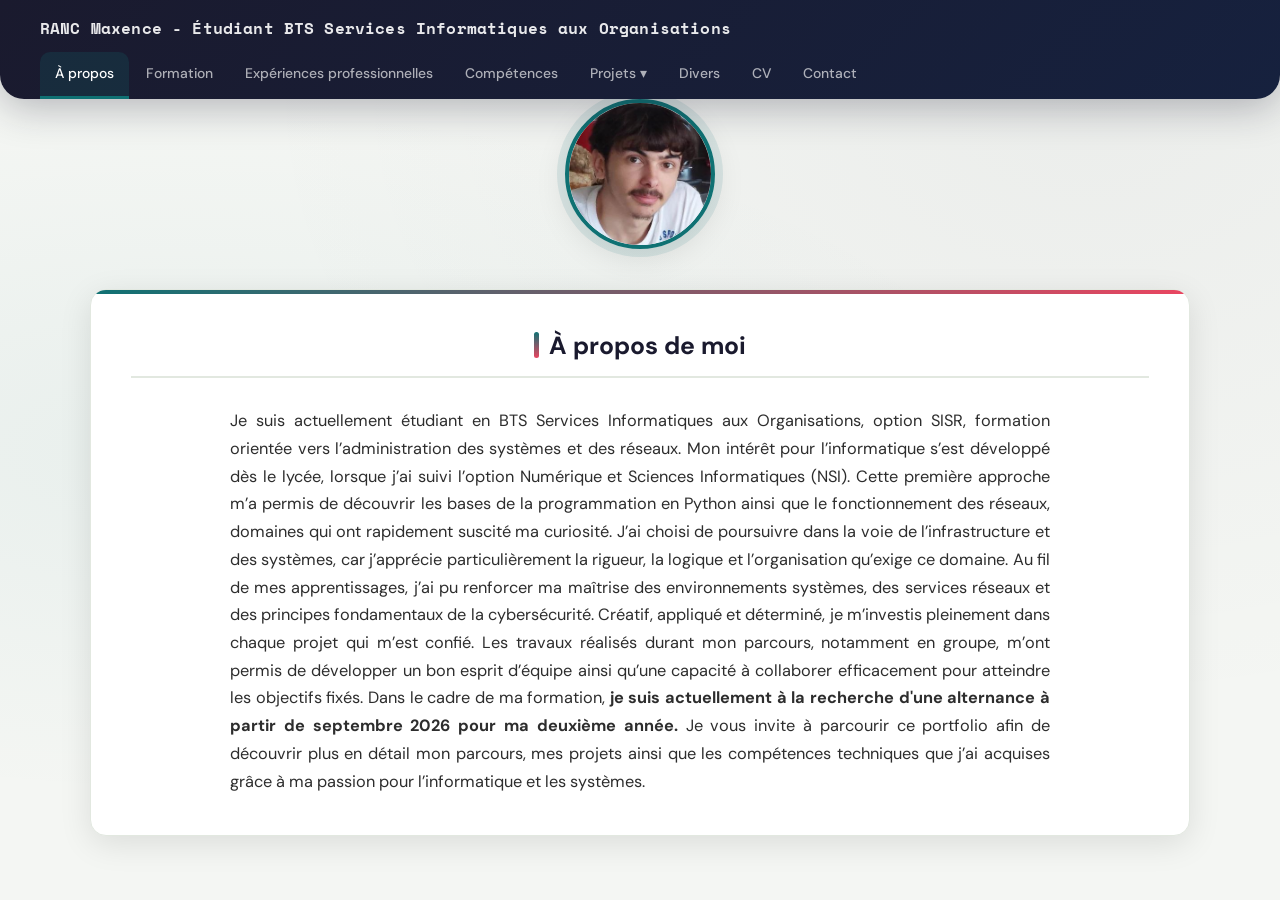
==== index.html @ 7675d635 "Add files via upload" ====
<!DOCTYPE html>
<html lang="fr">
<head>
    <meta charset="UTF-8">
    <title>À propos de moi</title>
    <link rel="stylesheet" href="style.css">
</head>

<body>
    <header>
        <h1>RANC Maxence - Étudiant BTS Services Informatiques aux Organisations</h1>

        <nav id="menu">
            <ul>
                <li><a href="index.html" class="active">À propos</a></li>
                <li><a href="formation.html">Formation</a></li>
                <li><a href="experience.html">Expériences professionnelles</a></li>
                <li><a href="competences.html">Compétences</a></li>
                <li class="dropdown">
                <a href="projets.html">Projets ▾</a>
                <ul class="dropdown-menu">
                    <li class="has-submenu">
                        <a href="#">1ère année BTS ▸</a>
                        <ul class="submenu">
                            <li><a href="projets.html#mission-cv">CV / Entretien</a></li>
                            <li><a href="projets.html#mission-site">Site web vitrine</a></li>
                            <li><a href="projets.html#mission-ao-pc">Appel d'offres PC</a></li>
                            <li><a href="projets.html#mission-cablage">Câblage réseau</a></li>
                            <li><a href="projets.html#mission-p2p">Réseau poste à poste</a></li>
                            <li><a href="projets.html#mission-yumi">YUMI – Clé multiboot</a></li>
                            <li><a href="projets.html#mission-brocker">Refonte Brocker'Info</a></li>
                        </ul>
                    </li>
                    <li class="has-submenu">
                        <a href="#">2ème année BTS ▸</a>
                        <ul class="submenu">
                            <li class="dropdown-empty">Aucun projet pour le moment</li>
                        </ul>
                    </li>
                </ul>
            </li>
                <li><a href="divers.html">Divers</a></li>
                <li><a href="cv.html">CV</a></li>
                <li><a href="contact.html">Contact</a></li>
            </ul>
        </nav>

    </header>
    <main>
        <img id="PhotoDeMoi" src="Photo.jpg" width=150px>
        <section id="a-propos-de-moi">
          <h2>À propos de moi</h2>
          <p>
            Je suis actuellement étudiant en BTS Services Informatiques aux Organisations, option SISR, formation orientée vers l’administration des systèmes et des réseaux.
    Mon intérêt pour l’informatique s’est développé dès le lycée, lorsque j’ai suivi l’option Numérique et Sciences Informatiques (NSI). Cette première approche m’a permis de découvrir les bases de la programmation en Python ainsi que le fonctionnement des réseaux, domaines qui ont rapidement suscité ma curiosité.
    J’ai choisi de poursuivre dans la voie de l’infrastructure et des systèmes, car j’apprécie particulièrement la rigueur, la logique et l’organisation qu’exige ce domaine. Au fil de mes apprentissages, j’ai pu renforcer ma maîtrise des environnements systèmes, des services réseaux et des principes fondamentaux de la cybersécurité.
    Créatif, appliqué et déterminé, je m’investis pleinement dans chaque projet qui m’est confié. Les travaux réalisés durant mon parcours, notamment en groupe, m’ont permis de développer un bon esprit d’équipe ainsi qu’une capacité à collaborer efficacement pour atteindre les objectifs fixés.
    Dans le cadre de ma formation, <b>je suis actuellement à la recherche d'une alternance à partir de septembre 2026 pour ma deuxième année.</b>
    Je vous invite à parcourir ce portfolio afin de découvrir plus en détail mon parcours, mes projets ainsi que les compétences techniques que j’ai acquises grâce à ma passion pour l’informatique et les systèmes.
          </p>
        </section>

    </main>

    </body>
</html>
---- style.css ----
/* =============================================
   IMPORT FONTS
   ============================================= */
@import url('https://fonts.googleapis.com/css2?family=Space+Mono:wght@400;700&family=DM+Sans:ital,wght@0,300;0,400;0,500;0,700;1,400&display=swap');

/* =============================================
   VARIABLES
   ============================================= */
:root {
  --dark:       #1a1a2e;
  --dark2:      #16213e;
  --accent:     #0f7173;
  --accent2:    #e94560;
  --light:      #f4f6f3;
  --card-bg:    #ffffff;
  --text:       #2d2d2d;
  --text-light: #666;
  --border:     #e2e8e0;
  --shadow-sm:  0 2px 12px rgba(0,0,0,0.06);
  --shadow-md:  0 8px 32px rgba(0,0,0,0.10);
  --shadow-lg:  0 20px 60px rgba(0,0,0,0.15);
  --radius:     16px;
  --radius-sm:  10px;
}

/* =============================================
   BASE
   ============================================= */
*, *::before, *::after { box-sizing: border-box; margin: 0; padding: 0; }

html { scroll-behavior: smooth; }

body {
  font-family: 'DM Sans', sans-serif;
  font-size: 16px;
  line-height: 1.7;
  color: var(--text);
  background-color: var(--light);
  background-image:
    radial-gradient(ellipse at 15% 50%, rgba(15,113,115,0.05) 0%, transparent 55%),
    radial-gradient(ellipse at 85% 10%, rgba(26,26,46,0.04) 0%, transparent 55%);
  min-height: 100vh;
}

p  { text-align: justify; margin-bottom: 0.75em; }
li { text-align: justify; }
img { max-width: 100%; display: block; }

a { color: var(--accent); text-decoration: none; transition: color 0.2s; }
a:hover { color: var(--accent2); }

h1, h2, h3, h4 {
  font-family: 'DM Sans', sans-serif;
  font-weight: 700;
  line-height: 1.25;
}

ul { padding-left: 1.3em; }

/* =============================================
   HEADER
   ============================================= */
header {
  background: linear-gradient(135deg, var(--dark) 0%, var(--dark2) 100%);
  padding: 18px 40px 0;
  border-radius: 0 0 24px 24px;
  box-shadow: 0 8px 40px rgba(26,26,46,0.3);
  position: sticky;
  top: 0;
  z-index: 100;
}

header h1 {
  font-family: 'Space Mono', monospace;
  font-size: clamp(0.75rem, 1.5vw, 1rem);
  font-weight: 700;
  color: rgba(255,255,255,0.9);
  letter-spacing: 0.01em;
  padding-bottom: 14px;
}

/* =============================================
   NAVIGATION
   ============================================= */
#menu { width: 100%; }

#menu > ul {
  list-style: none;
  padding: 0;
  margin: 0;
  display: flex;
  gap: 2px;
}

#menu > ul > li > a {
  display: inline-block;
  font-family: 'DM Sans', sans-serif;
  font-weight: 500;
  font-size: 0.87rem;
  color: rgba(255,255,255,0.65);
  text-decoration: none;
  padding: 10px 15px;
  border-radius: 10px 10px 0 0;
  border: none;
  border-bottom: 3px solid transparent;
  background: transparent;
  transition: all 0.22s ease;
  white-space: nowrap;
}

#menu > ul > li > a:hover {
  color: #fff;
  background: rgba(255,255,255,0.08);
  border-bottom-color: var(--accent);
}

#menu > ul > li > a.active {
  color: #fff;
  background: rgba(15,113,115,0.2);
  border-bottom-color: var(--accent);
}

/* =============================================
   DROPDOWN
   ============================================= */
.dropdown { position: relative; }

.dropdown > a { position: relative; }

/* Pont invisible pour combler le gap */
.dropdown > a::after {
  content: '';
  display: block;
  position: absolute;
  height: 18px;
  width: 100%;
  left: 0;
  bottom: -18px;
  background: transparent;
}

.dropdown-menu {
  display: none;
  position: absolute;
  top: calc(100% + 3px);
  left: 0;
  background: var(--dark);
  list-style: none;
  padding: 6px;
  margin: 0;
  border-radius: var(--radius-sm);
  box-shadow: 0 16px 48px rgba(0,0,0,0.35);
  z-index: 1000;
  min-width: 220px;
  border: 1px solid rgba(255,255,255,0.07);
}

.dropdown:hover .dropdown-menu { display: block; }

.dropdown-menu li { display: block; margin: 0; }

.dropdown-menu li a {
  display: block;
  padding: 9px 14px;
  color: rgba(255,255,255,0.75);
  font-size: 0.85rem;
  font-weight: 400;
  text-decoration: none;
  border-radius: 6px;
  white-space: nowrap;
  transition: all 0.18s ease;
  background: none;
  border: none;
}

.dropdown-menu li a:hover {
  background: rgba(15,113,115,0.3);
  color: #fff;
  padding-left: 18px;
}

/* Sous-menu imbriqué */
.has-submenu {
  position: relative;
}

.has-submenu > a {
  display: flex !important;
  justify-content: space-between;
  align-items: center;
}

.submenu {
  display: none;
  position: absolute;
  left: 100%;
  top: 0;
  background: var(--dark);
  list-style: none;
  padding: 6px;
  margin: 0;
  border-radius: var(--radius-sm);
  box-shadow: 0 16px 48px rgba(0,0,0,0.35);
  z-index: 1001;
  min-width: 210px;
  border: 1px solid rgba(255,255,255,0.07);
}

.has-submenu:hover .submenu { display: block; }

.submenu li { display: block; margin: 0; }

.submenu li a {
  display: block;
  padding: 9px 14px;
  color: rgba(255,255,255,0.75);
  font-size: 0.85rem;
  text-decoration: none;
  border-radius: 6px;
  white-space: nowrap;
  transition: all 0.18s ease;
  background: none;
  border: none;
}

.submenu li a:hover {
  background: rgba(15,113,115,0.3);
  color: #fff;
  padding-left: 18px;
}

.dropdown-empty {
  display: block;
  padding: 9px 14px;
  color: rgba(255,255,255,0.3);
  font-size: 0.82rem;
  font-style: italic;
  cursor: default;
  border-radius: 6px;
}

/* =============================================
   SECTIONS
   ============================================= */
section {
  background: var(--card-bg);
  max-width: 1100px;
  margin: 2.5em auto;
  padding: 2.5em;
  border-radius: var(--radius);
  box-shadow: var(--shadow-md);
  font-size: 1rem;
  border: 1px solid var(--border);
  position: relative;
  overflow: hidden;
}

section::before {
  content: '';
  position: absolute;
  top: 0; left: 0; right: 0;
  height: 4px;
  background: linear-gradient(90deg, var(--accent) 0%, var(--accent2) 100%);
}

section h2 {
  font-size: 1.55rem;
  color: var(--dark);
  margin-bottom: 1.2em;
  padding-bottom: 0.6em;
  border-bottom: 2px solid var(--border);
  display: flex;
  align-items: center;
  gap: 10px;
}

section h2::before {
  content: '';
  display: inline-block;
  width: 5px;
  height: 26px;
  background: linear-gradient(180deg, var(--accent), var(--accent2));
  border-radius: 3px;
  flex-shrink: 0;
}

section h3 {
  font-size: 1.05rem;
  color: var(--dark2);
  margin-top: 1em;
  margin-bottom: 0.5em;
}

/* =============================================
   PAGE INDEX
   ============================================= */
#PhotoDeMoi {
  width: 150px;
  height: 150px;
  border-radius: 50%;
  object-fit: cover;
  margin: 0 auto 1.5em;
  border: 4px solid var(--accent);
  box-shadow: 0 0 0 8px rgba(15,113,115,0.1), var(--shadow-md);
}

#a-propos-de-moi h2 { justify-content: center; }

#a-propos-de-moi p {
  max-width: 820px;
  margin: 0 auto;
  font-size: 1.02rem;
  color: var(--text);
}

/* =============================================
   PAGE FORMATION
   ============================================= */
#formation ul, #bts-sio ul { list-style: none; padding: 0; }
#formation ul li { margin-bottom: 0.8em; }

.BTS {
  display: flex;
  gap: 20px;
  margin-top: 1.5em;
}

.Option {
  flex: 1;
  background: var(--light);
  padding: 20px 22px;
  border-radius: var(--radius-sm);
  border: 1px solid var(--border);
  transition: box-shadow 0.2s, transform 0.2s;
}

.Option:hover { box-shadow: var(--shadow-md); transform: translateY(-2px); }

.Option h3 { margin-top: 0; color: var(--accent); font-size: 1rem; }

.Option ul { padding-left: 1.2em; margin-top: 0.5em; }
.Option ul li { font-size: 0.93rem; margin-bottom: 0.3em; list-style: disc; }

.pourquoi-contenu {
  display: flex;
  gap: 24px;
  align-items: center;
  margin-top: 20px;
}

.pourquoi-photos {
  display: flex;
  gap: 12px;
  flex-shrink: 0;
  width: 33%;
}

.pourquoi-photos img {
  width: calc(50% - 6px);
  border-radius: var(--radius-sm);
  box-shadow: var(--shadow-sm);
  object-fit: cover;
  height: 175px;
}

/* =============================================
   PAGE EXPÉRIENCES
   ============================================= */
.Usine {
  background: var(--light);
  border-radius: var(--radius-sm);
  padding: 20px 22px;
  margin-bottom: 18px;
  border: 1px solid var(--border);
  border-left: 4px solid var(--accent);
}

.Usine h3 { color: var(--accent); margin-top: 0; }

.usine-contenu {
  display: flex;
  gap: 24px;
  align-items: center;
  margin-top: 12px;
}

.usine-contenu img {
  width: 27%;
  max-width: 240px;
  border-radius: var(--radius-sm);
  box-shadow: var(--shadow-sm);
  object-fit: cover;
  flex-shrink: 0;
}

/* =============================================
   PAGE COMPÉTENCES
   ============================================= */
#mes-competences h2 { color: var(--dark); }

.competence-card {
  background: var(--light);
  border-radius: var(--radius-sm);
  margin-bottom: 14px;
  padding: 20px 22px;
  border: 1px solid var(--border);
  transition: box-shadow 0.2s, transform 0.2s;
}

.competence-card:hover {
  box-shadow: var(--shadow-md);
  transform: translateY(-2px);
}

.competence-card h3 { color: var(--dark2); margin: 0; font-size: 1rem; }

.competence-card ul { padding-left: 1.2em; margin-top: 10px; }
.competence-card ul li { font-size: 0.93rem; margin-bottom: 0.2em; list-style: disc; }

.competence-header {
  display: flex;
  align-items: center;
  gap: 12px;
  margin-bottom: 8px;
}

.competence-header h3 { margin: 0; }

.card-inner {
  display: flex;
  align-items: center;
  justify-content: space-between;
  gap: 20px;
}

.card-left { flex: 1; }

.card-right {
  flex-shrink: 0;
  width: 155px;
  display: flex;
  align-items: center;
  justify-content: center;
  padding: 14px;
  background: #fff;
  border-radius: var(--radius-sm);
  border: 1px solid var(--border);
}

.card-right img {
  max-width: 130px;
  max-height: 75px;
  width: 100%;
  height: auto;
  object-fit: contain;
}

/* =============================================
   PAGE PROJETS
   ============================================= */
#projets-sio { max-width: 1100px; }

#projets-sio h2 { color: var(--text); justify-content: center; }

.projet-card {
  background: var(--light);
  border-radius: var(--radius-sm);
  margin-bottom: 20px;
  padding: 22px 24px;
  border: 1px solid var(--border);
  border-left: 5px solid var(--accent);
  transition: box-shadow 0.2s, transform 0.2s;
}

.projet-card:hover { box-shadow: var(--shadow-md); transform: translateY(-2px); }

.projet-card h3 { font-size: 1.05rem; color: var(--dark); margin-bottom: 6px; margin-top: 0; }
.projet-card p  { font-size: 0.95rem; line-height: 1.7; }

.projet-header {
  display: flex;
  align-items: center;
  flex-wrap: wrap;
  gap: 8px;
  margin-bottom: 6px;
}

.statut-badge {
  display: inline-block;
  background: linear-gradient(135deg, var(--accent), #0a5254);
  color: #fff;
  font-size: 0.72rem;
  font-weight: 600;
  padding: 3px 12px;
  border-radius: 20px;
  letter-spacing: 0.04em;
}

.projet-contenu {
  display: flex;
  gap: 22px;
  align-items: flex-start;
  margin: 12px 0;
}

.projet-contenu img {
  width: 27%;
  max-width: 230px;
  border-radius: var(--radius-sm);
  box-shadow: var(--shadow-sm);
  object-fit: cover;
  flex-shrink: 0;
}

.mission-text { flex: 1; }

.mission-block h4 {
  font-family: 'Space Mono', monospace;
  font-size: 0.75rem;
  color: var(--accent);
  text-transform: uppercase;
  letter-spacing: 0.08em;
  border-bottom: 1px solid var(--border);
  padding-bottom: 5px;
  margin-bottom: 10px;
  margin-top: 14px;
}

.grid-layout {
  display: grid;
  grid-template-columns: 1fr 1fr;
  gap: 14px;
  margin: 10px 0;
}

.points-negatifs {
  background: #fff5f5;
  border-left: 3px solid #e74c3c;
  padding: 13px;
  border-radius: var(--radius-sm);
  font-size: 0.92rem;
}

.points-positifs {
  background: #f0fff4;
  border-left: 3px solid #2ecc71;
  padding: 13px;
  border-radius: var(--radius-sm);
  font-size: 0.92rem;
}

.reflexion-personnelle {
  background: rgba(15,113,115,0.05);
  padding: 15px;
  border-radius: var(--radius-sm);
  font-style: italic;
  border-left: 3px solid var(--accent);
  margin-top: 14px;
  font-size: 0.94rem;
  color: var(--text);
}

/* =============================================
   PAGE DIVERS
   ============================================= */
#divers h3 { color: var(--accent); margin-top: 0; }

.Rallye, .Muscu, .Manga,
.Rep, .NSI1, .télé, .Télé,
.Debian, .Linux, .Web, .Qual1 {
  display: flex;
  align-items: center;
  gap: 22px;
  margin-top: 20px;
  background: var(--light);
  border-radius: var(--radius-sm);
  padding: 18px 20px;
  border: 1px solid var(--border);
  transition: box-shadow 0.2s, transform 0.2s;
}

.Rallye:hover, .Muscu:hover, .Manga:hover {
  box-shadow: var(--shadow-sm);
  transform: translateY(-1px);
}

.image3 {
  width: 28%;
  max-width: 190px;
  border-radius: var(--radius-sm);
  object-fit: contain;
  flex-shrink: 0;
}

.Rallye p, .Muscu p, .Manga p { font-size: 0.97rem; margin: 0; }

/* =============================================
   PAGE CV
   ============================================= */
#cv a {
  display: inline-block;
  background: linear-gradient(135deg, var(--accent), #0a5254);
  color: #fff;
  padding: 12px 28px;
  border-radius: 8px;
  font-weight: 600;
  font-size: 0.95rem;
  margin-top: 8px;
  transition: opacity 0.2s, transform 0.2s;
  box-shadow: var(--shadow-sm);
}

#cv a:hover { opacity: 0.9; transform: translateY(-1px); color: #fff; }

/* =============================================
   PAGE CONTACT
   ============================================= */
#contact ul {
  list-style: none;
  padding: 0;
  display: flex;
  flex-direction: column;
  gap: 14px;
}

#contact ul li {
  display: flex;
  align-items: center;
  gap: 14px;
  background: var(--light);
  padding: 14px 20px;
  border-radius: var(--radius-sm);
  border: 1px solid var(--border);
  font-size: 1rem;
  transition: box-shadow 0.2s, transform 0.2s;
}

#contact ul li:hover { box-shadow: var(--shadow-sm); transform: translateY(-1px); }

#contact strong { color: var(--dark); min-width: 90px; font-weight: 600; }

#contact a { color: var(--accent); font-weight: 500; }
#contact a:hover { color: var(--accent2); }

/* =============================================
   FOOTER
   ============================================= */
footer {
  padding: 28px;
  text-align: center;
  background: var(--dark);
  color: rgba(255,255,255,0.5);
  font-size: 0.85rem;
}

/* =============================================
   RESPONSIVE
   ============================================= */
@media (max-width: 900px) {
  header { padding: 14px 16px 0; border-radius: 0 0 16px 16px; }
  header h1 { font-size: 0.75rem; }
  section { padding: 1.4em; margin: 1.2em auto; border-radius: var(--radius-sm); }
  .BTS, .card-inner, .projet-contenu, .usine-contenu,
  .pourquoi-contenu, .Rallye, .Muscu, .Manga { flex-direction: column; }
  .grid-layout { grid-template-columns: 1fr; }
  .projet-contenu img, .usine-contenu img { width: 100%; max-width: 100%; }
  .pourquoi-photos { width: 100%; }
  .image3 { width: 100%; max-width: 100%; }
  .card-right { width: 100%; }
}
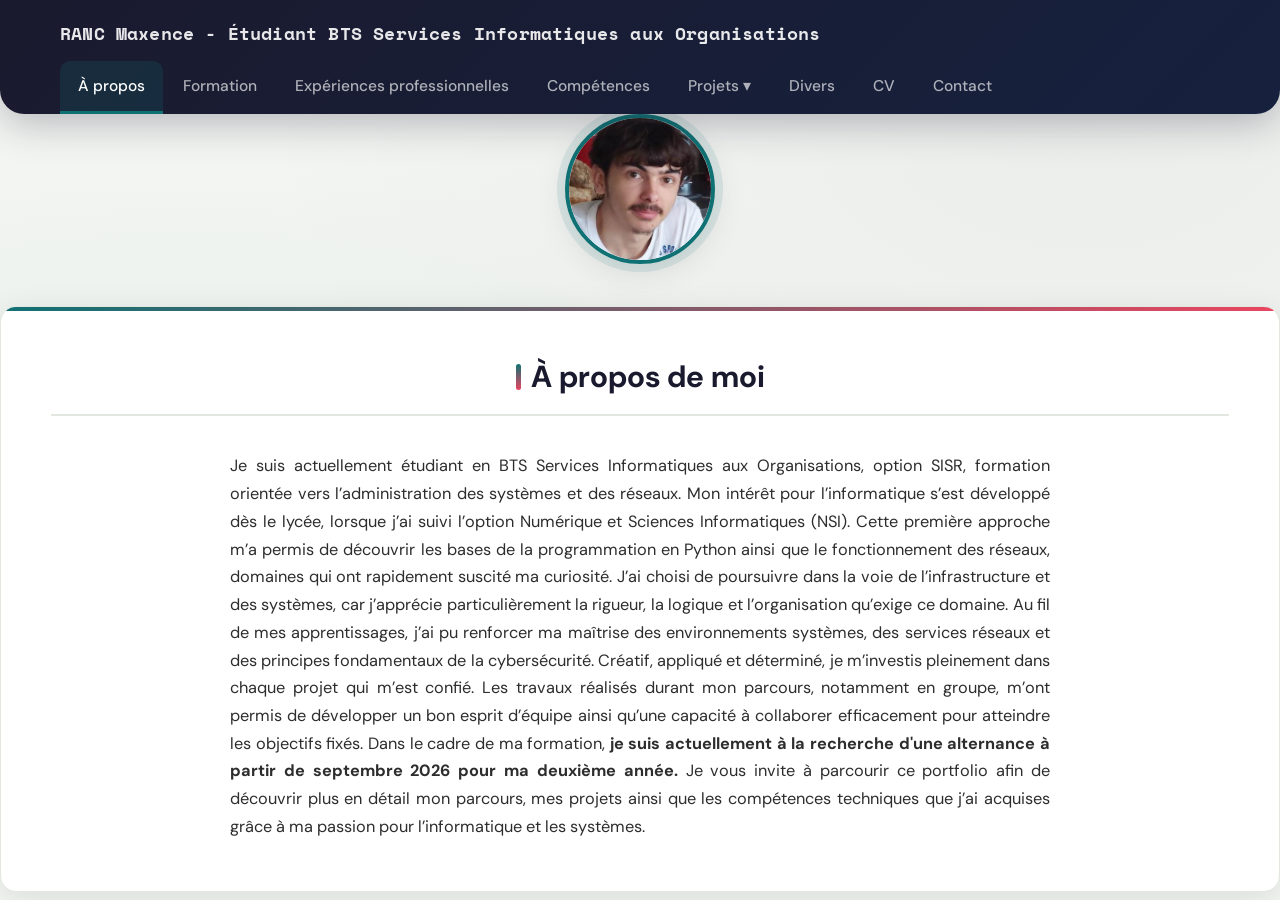
==== commit fddb1585: "Add files via upload" ====
--- a/index.html
+++ b/index.html
@@ -2,6 +2,7 @@
 <html lang="fr">
 <head>
     <meta charset="UTF-8">
+    <meta name="viewport" content="width=device-width, initial-scale=1.0">
     <title>À propos de moi</title>
     <link rel="stylesheet" href="style.css">
 </head>
--- a/style.css
+++ b/style.css
@@ -32,7 +32,7 @@
 
 body {
   font-family: 'DM Sans', sans-serif;
-  font-size: 16px;
+  font-size: 18px;
   line-height: 1.7;
   color: var(--text);
   background-color: var(--light);
@@ -62,7 +62,7 @@
    ============================================= */
 header {
   background: linear-gradient(135deg, var(--dark) 0%, var(--dark2) 100%);
-  padding: 18px 40px 0;
+  padding: 22px 60px 0;
   border-radius: 0 0 24px 24px;
   box-shadow: 0 8px 40px rgba(26,26,46,0.3);
   position: sticky;
@@ -72,11 +72,11 @@
 
 header h1 {
   font-family: 'Space Mono', monospace;
-  font-size: clamp(0.75rem, 1.5vw, 1rem);
+  font-size: clamp(0.85rem, 1.6vw, 1.15rem);
   font-weight: 700;
   color: rgba(255,255,255,0.9);
   letter-spacing: 0.01em;
-  padding-bottom: 14px;
+  padding-bottom: 16px;
 }
 
 /* =============================================
@@ -96,10 +96,10 @@
   display: inline-block;
   font-family: 'DM Sans', sans-serif;
   font-weight: 500;
-  font-size: 0.87rem;
+  font-size: 0.97rem;
   color: rgba(255,255,255,0.65);
   text-decoration: none;
-  padding: 10px 15px;
+  padding: 12px 18px;
   border-radius: 10px 10px 0 0;
   border: none;
   border-bottom: 3px solid transparent;
@@ -244,12 +244,12 @@
    ============================================= */
 section {
   background: var(--card-bg);
-  max-width: 1100px;
+  max-width: 1300px;
   margin: 2.5em auto;
-  padding: 2.5em;
+  padding: 3em;
   border-radius: var(--radius);
   box-shadow: var(--shadow-md);
-  font-size: 1rem;
+  font-size: 1.05rem;
   border: 1px solid var(--border);
   position: relative;
   overflow: hidden;
@@ -264,7 +264,7 @@
 }
 
 section h2 {
-  font-size: 1.55rem;
+  font-size: 1.9rem;
   color: var(--dark);
   margin-bottom: 1.2em;
   padding-bottom: 0.6em;
@@ -458,7 +458,7 @@
 /* =============================================
    PAGE PROJETS
    ============================================= */
-#projets-sio { max-width: 1100px; }
+#projets-sio { max-width: 1300px; }
 
 #projets-sio h2 { color: var(--text); justify-content: center; }
 
